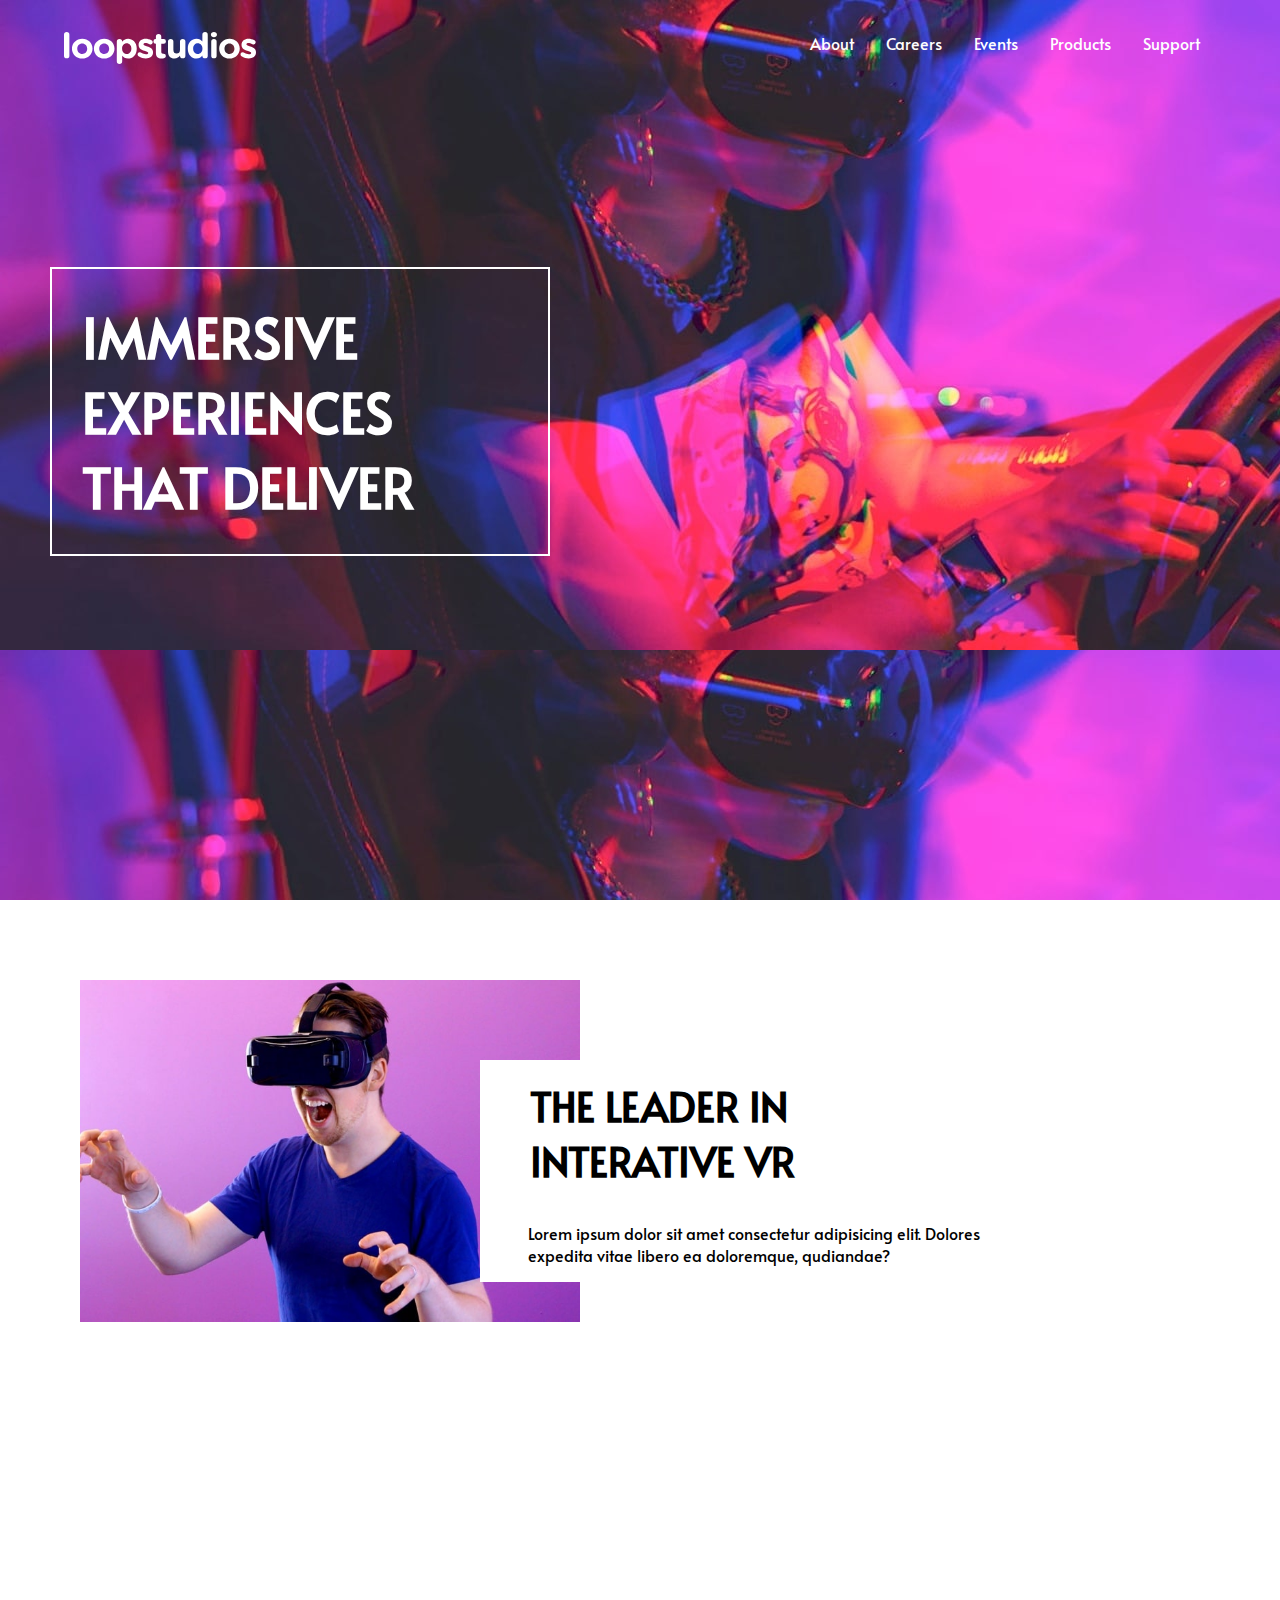
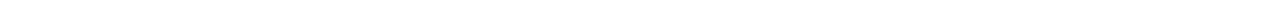
==== loopstudios-landing-page-main/index.html @ 1b6a6ef5 "This is my first commit" ====
<!DOCTYPE html>
<html lang="en">
  <head>
    <meta charset="UTF-8" />
    <meta name="viewport" content="width=device-width, initial-scale=1.0" />
    <link rel="stylesheet" href="style.css" />

    <title>Loop Studio</title>
  </head>
  <body>
    <header>
      <nav class="navBar">
        <img src="./images/logo.svg" alt="" />
        <ul class="navList">
          <li><a href="">About</a></li>
          <li><a href="">Careers</a></li>
          <li><a href="">Events</a></li>
          <li><a href="">Products</a></li>
          <li><a href="">Support</a></li>
        </ul>
      </nav>

      <div class="herotext">
        <h1>IMMERSIVE EXPERIENCES THAT DELIVER</h1>
      </div>
    </header>
    <section class="VR_container">
      <img class="VR_image" src="./images/desktop/image-interactive.jpg" alt="">
      <div class="VR_text">
        <h1>The Leader in interative vr</h1>
        <p>Lorem ipsum dolor sit amet consectetur adipisicing elit. Dolores expedita vitae libero ea doloremque, qudiandae?</p>
      </div>
    </section>
  </body>
</html>
---- loopstudios-landing-page-main/style.css ----
@import url('https://fonts.googleapis.com/css2?family=Alata&display=swap');

*{
    font-family: "Alata", sans-serif;
    padding: 0;
    margin: 0;
    box-sizing: border-box;

}


header{
    background: url(./images/desktop/image-hero.jpg);
    height: 100vh;

}

.navBar{
    display: flex;
    justify-content: space-between;
    padding: 2rem 4rem;
}

.navList{
    display: flex;
    list-style: none;
}

.navList li{
    padding: 0 1rem;
}

a{
    color: white;
    text-decoration: none;
}

.herotext{
    display: flex;
    justify-content: center;
    align-items: center;
    width: 600px;
    height: 70vh;
   
}

h1{
    border: 2px solid white;
    max-width: 500px;
    font-size: 3.4rem;
    color: white;
    padding: 30px;
    
}
.VR_container{
    position: relative;
    height: 80vh;
    padding: 5rem;
}

.VR_image{
    width: 500px;
}

.VR_text{
    background-color: rgb(255, 255, 255);
    width: 600px;
    position: absolute;
    top: 10rem;
    left: 30rem;
}

.VR_text h1{
    text-transform: uppercase;
    font-size: 2.5rem;
    color: black;
    padding: 1rem 3rem;
}

.VR_text p{
    padding: 1rem 3rem;
}
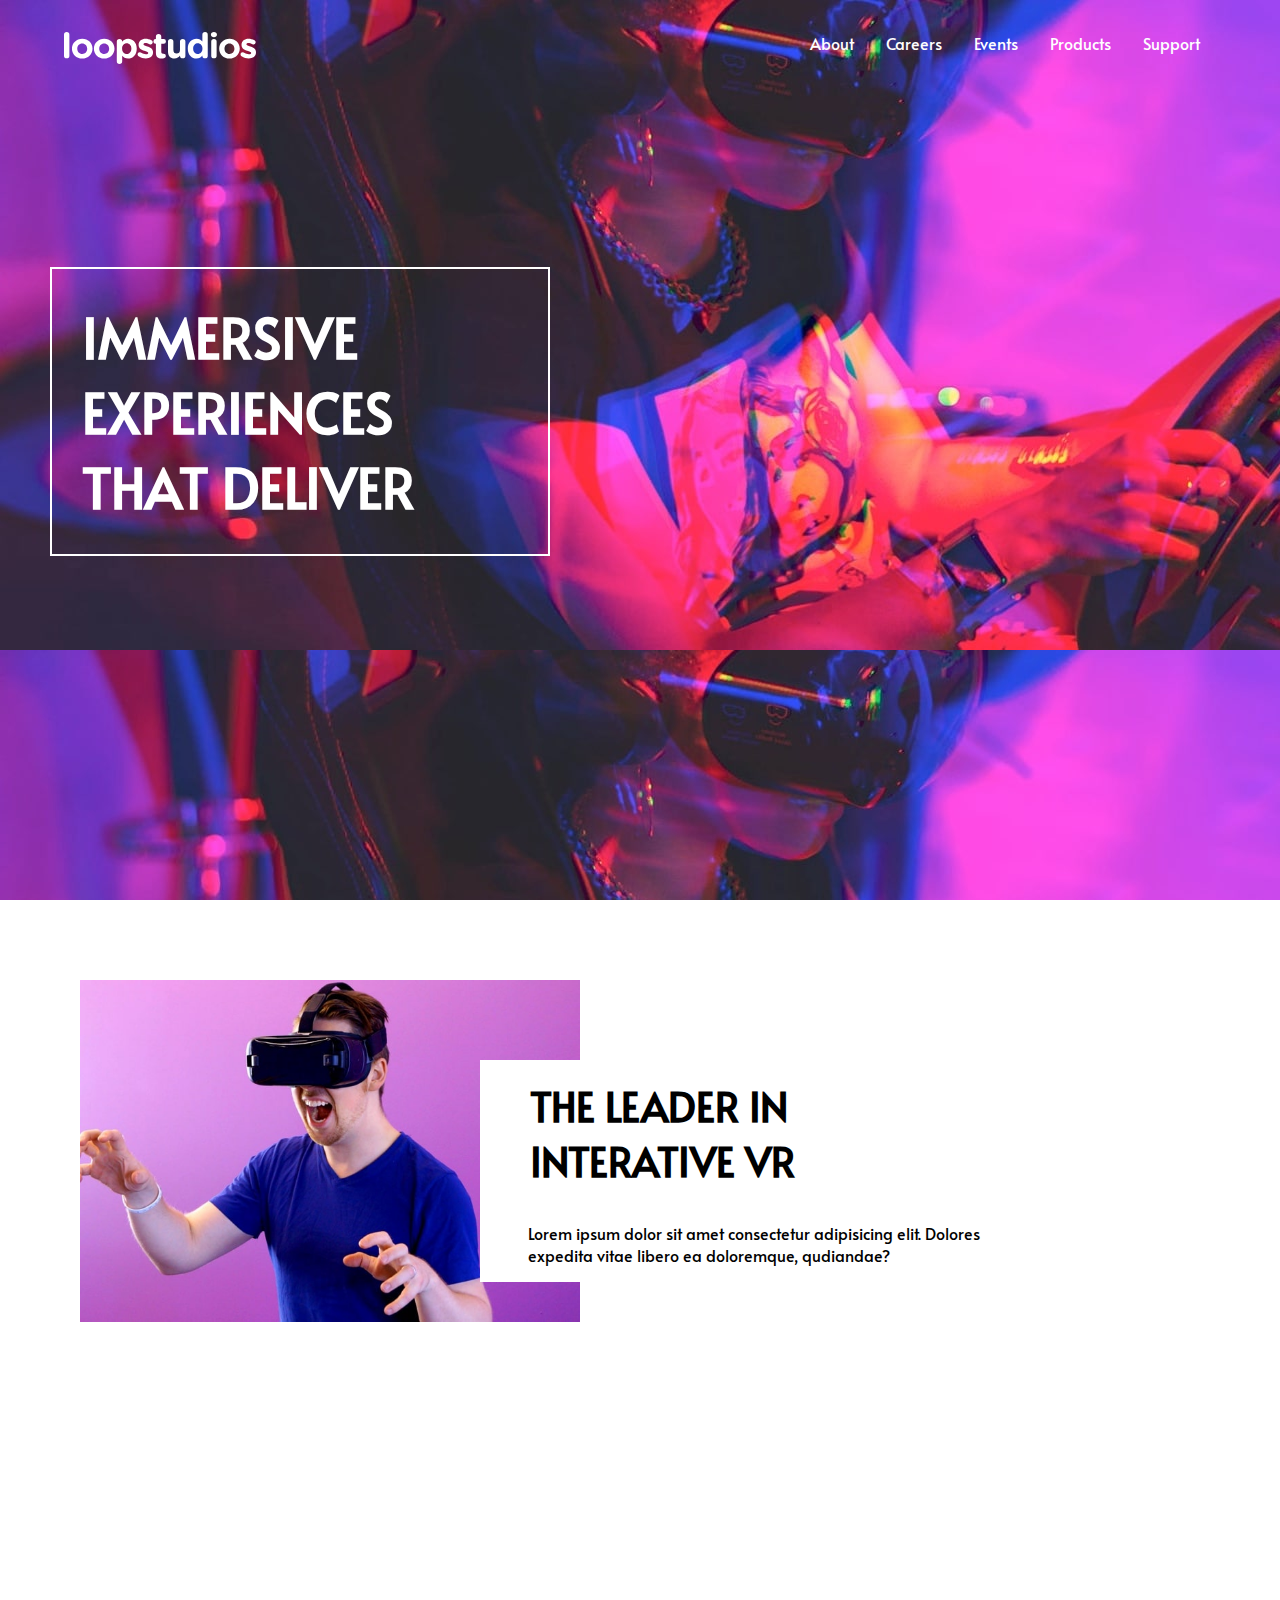
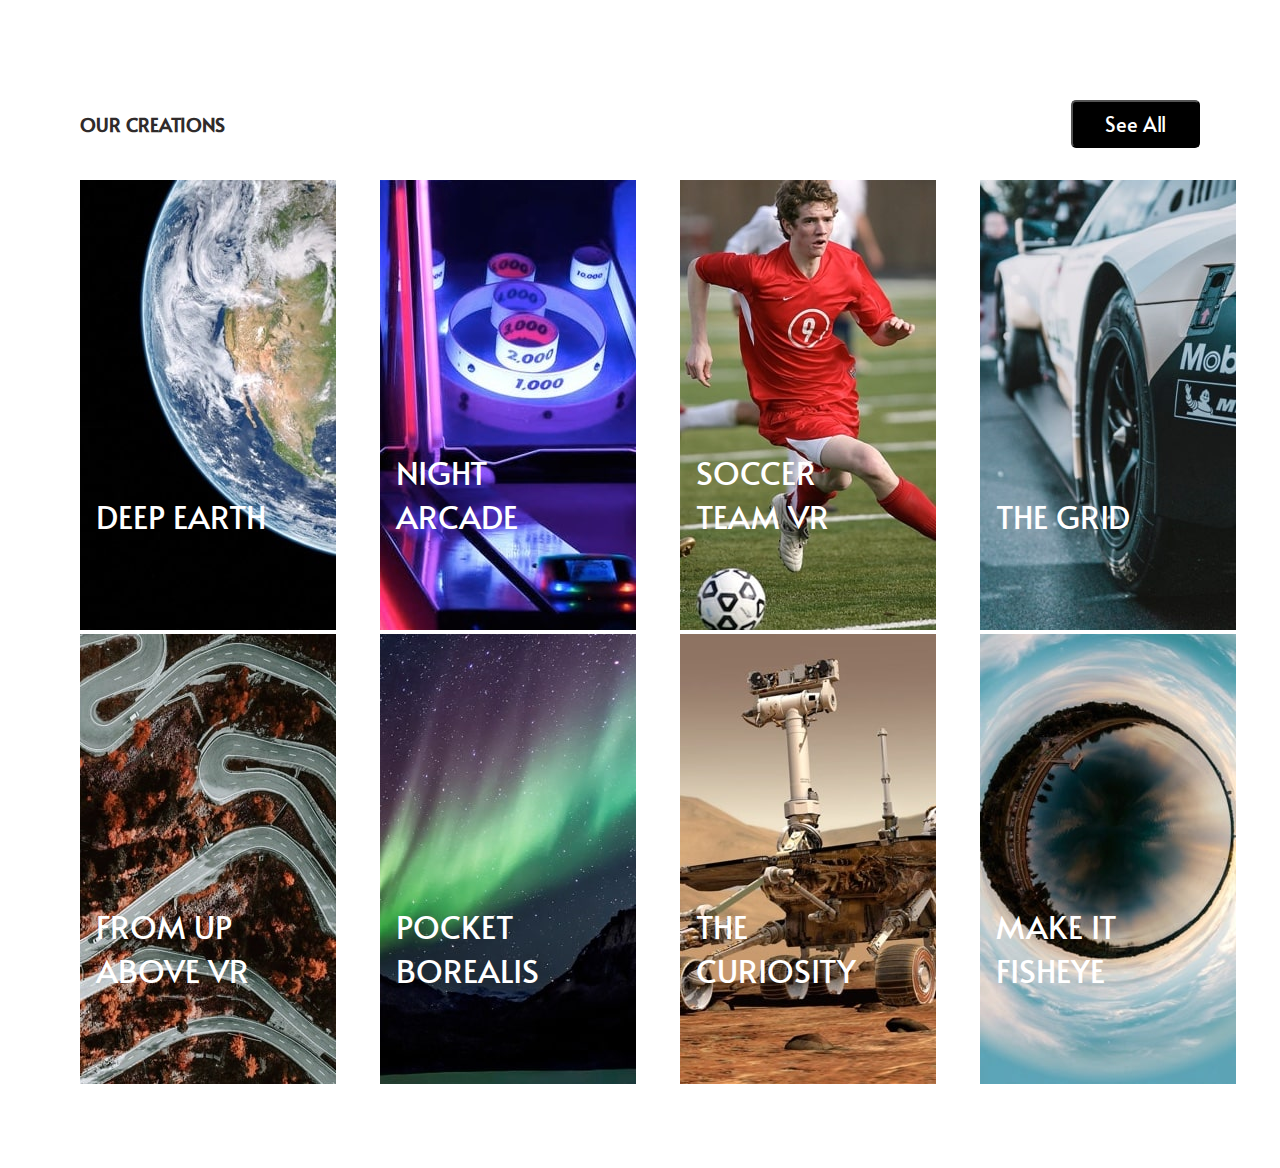
==== commit 6b653047: "second commit message" ====
--- a/loopstudios-landing-page-main/index.html
+++ b/loopstudios-landing-page-main/index.html
@@ -31,5 +31,45 @@
         <p>Lorem ipsum dolor sit amet consectetur adipisicing elit. Dolores expedita vitae libero ea doloremque, qudiandae?</p>
       </div>
     </section>
+    <section class="galleryContainer">
+      <div class="galleryText">
+        <h3>Our Creations</h3>
+        <button>See All</button>
+      </div>
+      <div class="imageGallery">
+        <div class="item">
+          <img src="./images/desktop/image-deep-earth.jpg" alt="">
+          <p>DEEP EARTH</p>
+        </div>
+        <div class="item">
+          <img src="./images/desktop/image-night-arcade.jpg" alt="">
+          <p>NIGHT ARCADE</p>
+        </div>
+        <div class="item">
+          <img src="./images/desktop/image-soccer-team.jpg" alt="">
+          <p>SOCCER TEAM VR</p>
+        </div>
+        <div class="item">
+          <img src="./images/desktop/image-grid.jpg" alt="">
+          <p>THE GRID</p>
+        </div>
+        <div class="item">
+          <img src="./images/desktop/image-from-above.jpg" alt="">
+          <p>FROM UP  ABOVE VR</p>
+        </div>
+        <div class="item">
+          <img src="./images/desktop/image-pocket-borealis.jpg" alt="">
+          <p>POCKET BOREALIS</p>
+        </div>
+        <div class="item">
+          <img src="./images/desktop/image-curiosity.jpg" alt="">
+          <p>THE CURIOSITY</p>
+        </div>
+        <div class="item">
+          <img src="./images/desktop/image-fisheye.jpg" alt="">
+          <p>MAKE IT FISHEYE</p>
+        </div>
+      </div>
+    </section>
   </body>
 </html>
--- a/loopstudios-landing-page-main/style.css
+++ b/loopstudios-landing-page-main/style.css
@@ -79,4 +79,52 @@
 
 .VR_text p{
     padding: 1rem 3rem;
+}
+
+.galleryContainer{
+    padding: 5rem;
+}
+
+.galleryText{
+    display: flex;
+    justify-content: space-between;
+    align-items: center;
+}
+
+.galleryText h3{
+    text-transform: uppercase;
+    color: rgb(47, 43, 43);
+}
+
+.galleryText button{
+    padding: .5rem 2rem;
+    font-size: 20px;
+    color: white;
+    background-color: black;
+    border-radius: 5px;
+
+}
+
+.galleryText button:hover{
+    background-color: white;
+    color: black;
+}
+
+.imageGallery{
+    display: grid;
+    grid-template-columns: 300px 300px 300px 300px;
+    margin-top: 2rem;
+}
+
+.item{
+    position: relative;
+}
+
+.item p{
+    position: absolute;
+    color: white;
+    bottom: 5rem;
+    width: 200px;
+    font-size: 2rem;
+    margin: 1rem;
 }